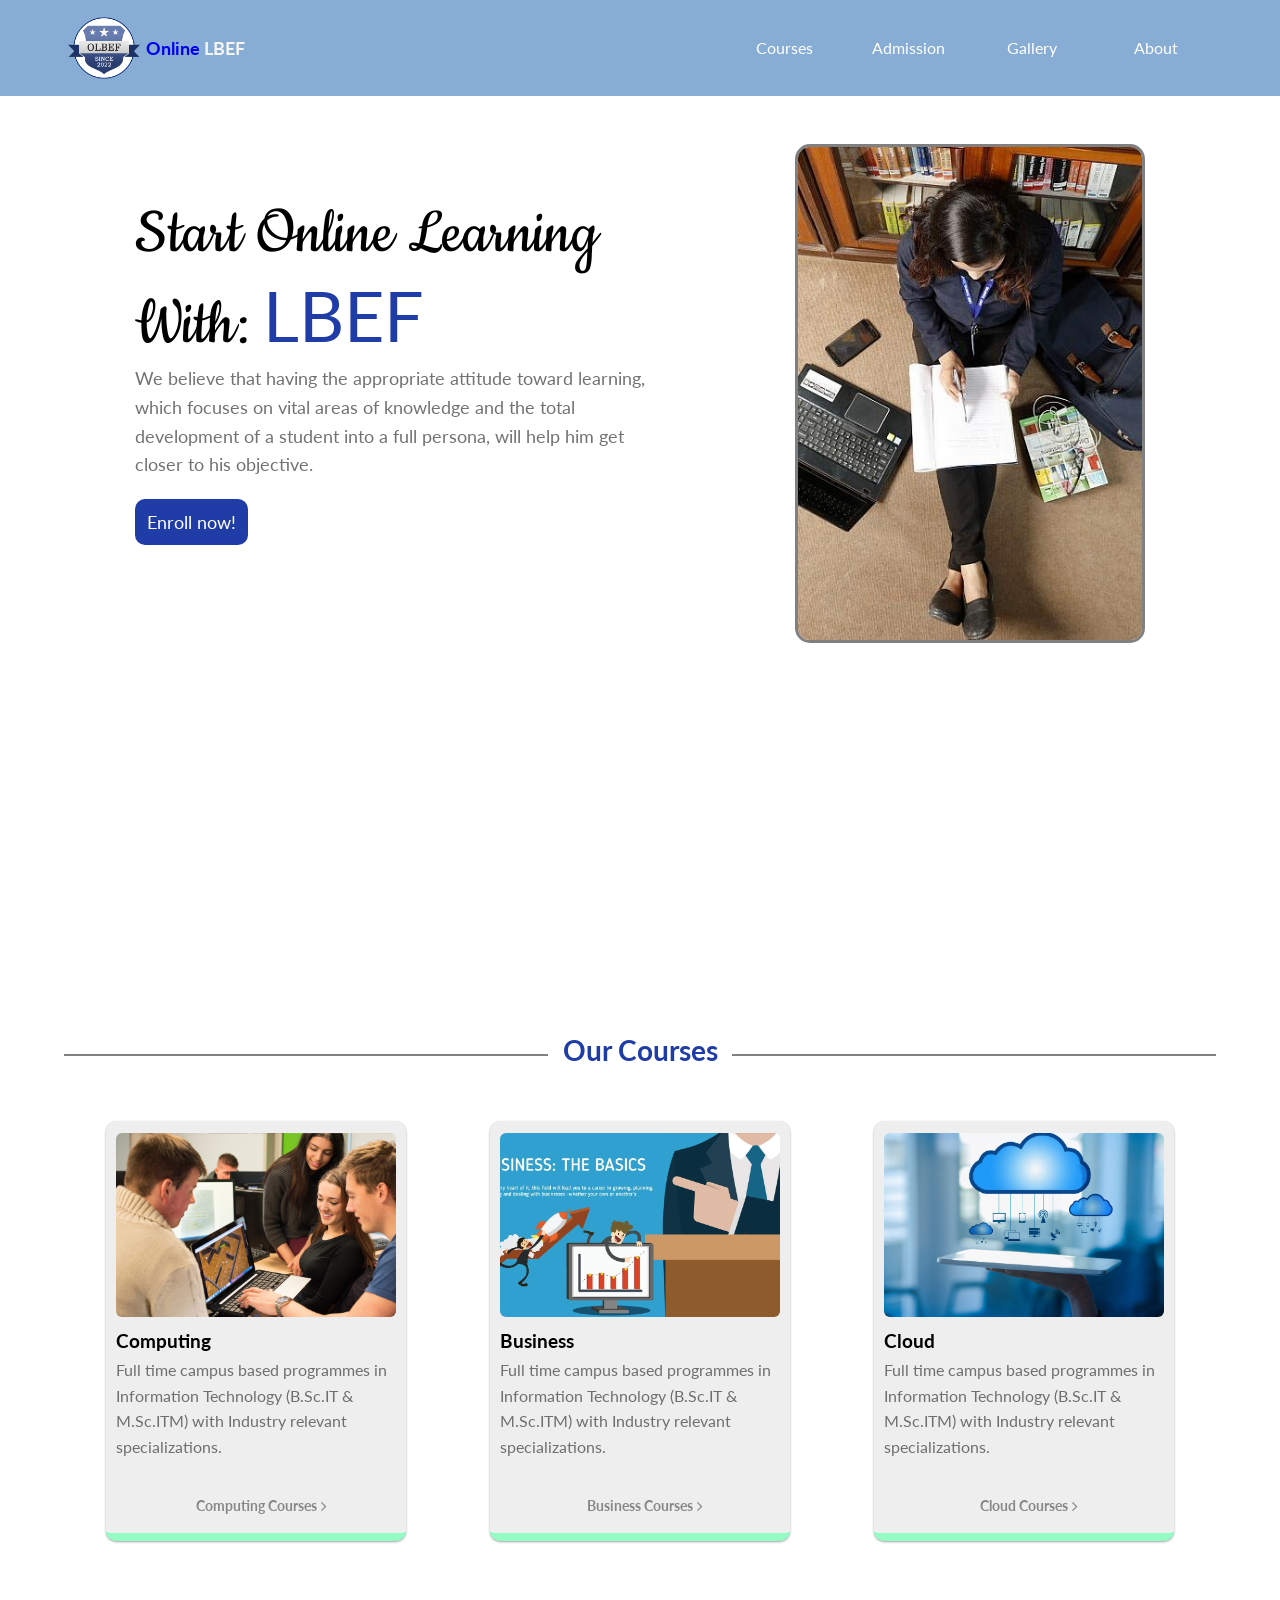
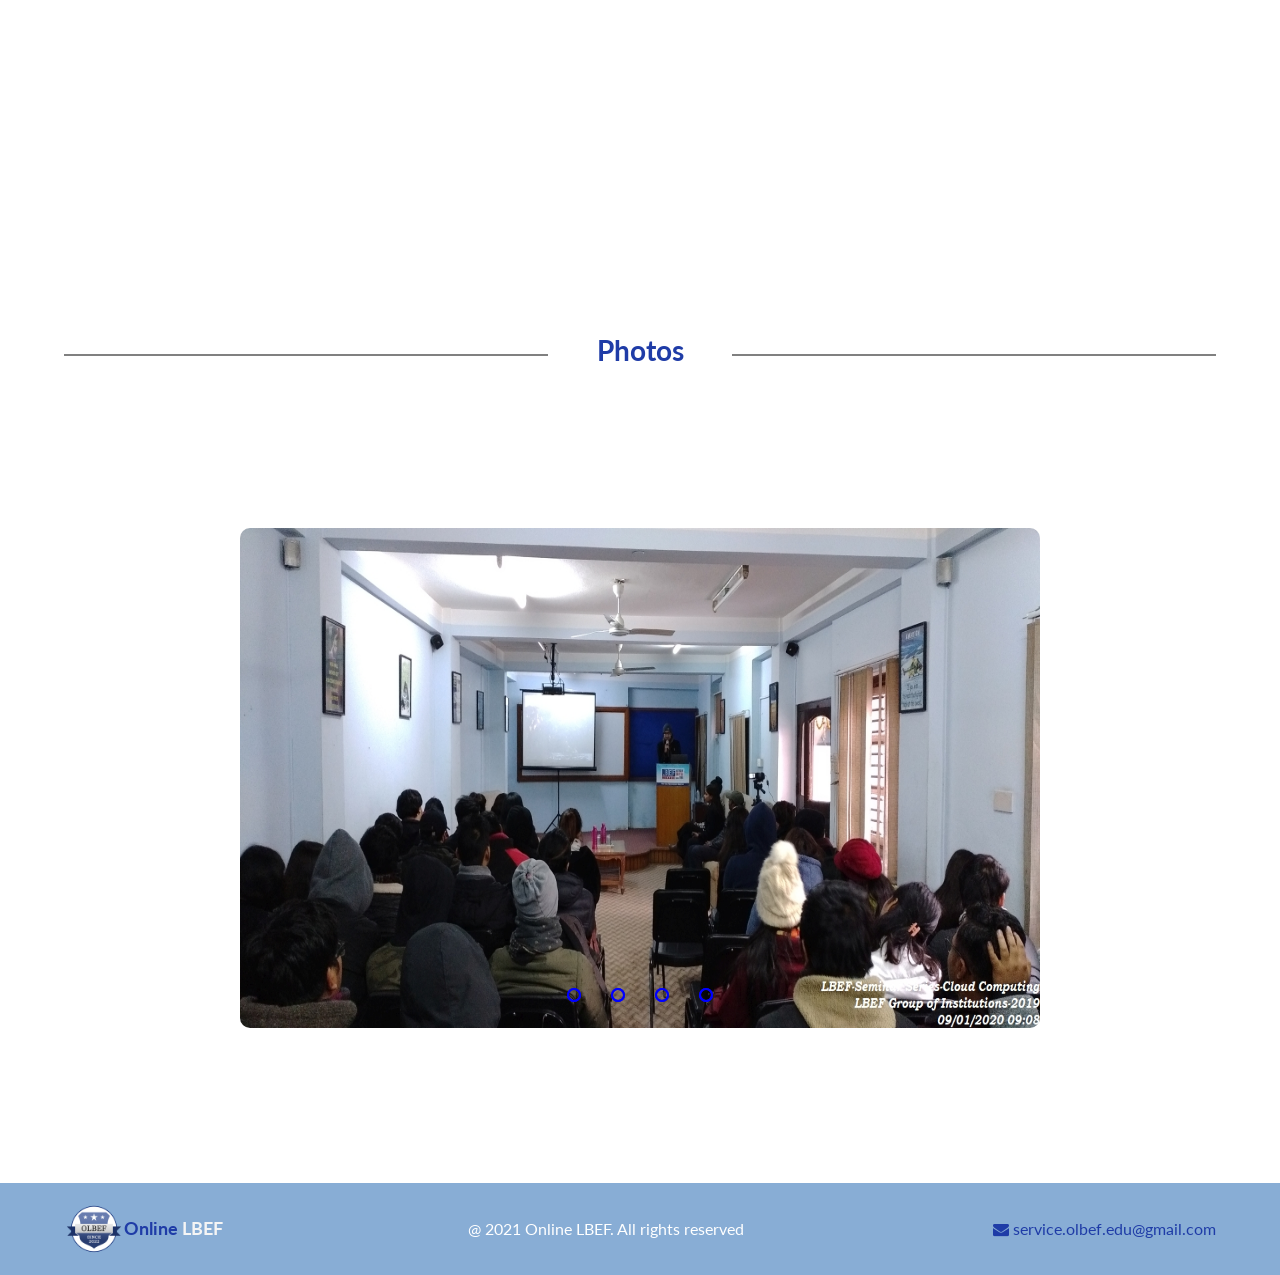
==== index.html @ a44ead9c "responsive added to gallery" ====
<!DOCTYPE html>
<html lang="en">
  <head>
    <meta charset="UTF-8" />
    <meta http-equiv="X-UA-Compatible" content="IE=edge" />
    <meta name="viewport" content="width=device-width, initial-scale=1.0" />
    <title>Online Lord Buddha Education Foundation</title>
    <link rel="stylesheet" href="./styles/Styles.css" type="text/css" />
    <link rel="stylesheet" href="./styles/section2.css" type="text/css" />
    <link rel="stylesheet" href="./styles/slider.css" type="text/css" />
    <link
      rel="stylesheet"
      href="https://cdnjs.cloudflare.com/ajax/libs/font-awesome/4.7.0/css/font-awesome.min.css"
    />
  </head>
  <body>
    <header>
      <nav>
        <a href="./index.html">
          <div class="logo-container">
            <img
              src="./assets/images/logo.png"
              height="80px"
              width="80px"
              alt="logo"
            />
            <h1>Online <span class="logo-text">LBEF</span></h1>
          </div>
        </a>
        <input type="checkbox" id="ham" class="toogle-nav" />
        <ul class="menu">
          <li>
            <a href="#">Courses</a>
            <ul class="submenu">
              <li><a href="./courses/bbm.html">BA (Hons)</a></li>
              <li><a href="./courses/computing.html">Cloud Computing</a></li>
              <li><a href="./courses/core.html">Core IT</a></li>
              <li><a href="./courses/netcomputing.html">Networking</a></li>
            </ul>
          </li>
          <li>
            <a href="#">Admission</a>
            <ul class="submenu">
              <li><a href="./admission/inquary_form.html">Inquiry</a></li>
              <li>
                <a href="./admission/scholership_form.html">Scholarships</a>
              </li>
              <li>
                <a href="./admission/admission_procedure.html"
                  >Admission procedure</a
                >
              </li>
            </ul>
          </li>
          <li>
            <a href="#">Gallery</a>
          </li>
          <li>
            <a href="#">About</a>
            <ul class="submenu">
              <li><a href="#">kei hunxa</a></li>
              <li><a href="#">kei hunxa</a></li>
              <li><a href="#">kei hunxa</a></li>
            </ul>
          </li>
        </ul>
        <label for="ham" class="nav-btn"><span></span></label>
      </nav>
    </header>
    <main>
      <section class="first-section">
        <div class="box-1">
          <span class="main-text top-margin">Start Online Learning</span>
          <span class="main-text"
            >With: <span class="colored-text">LBEF</span></span
          >
          <div>
            <span class="joinus-text">
              We believe that having the appropriate attitude toward learning,
              which focuses on vital areas of knowledge and the total
              development of a student into a full persona, will help him get
              closer to his objective.
            </span>
          </div>
          <div class="top-margin">
            <button class="btn">
              <span class="btn-text">Enroll now!</span>
            </button>
          </div>
        </div>
        <div class="landing-pic-container">
          <img class="landing-image" src="./assets/images/langingPic.png" />
        </div>
      </section>
      <section>
        <h1 class="heading-text">Our Courses</h1>
        <div class="course-container">
          <div class="course-card">
            <div class="computing"></div>
            <div style="padding-left: 10px">
              <h3 class="card-title">Computing</h3>
              <span class="card-desc">
                Full time campus based programmes in Information Technology
                (B.Sc.IT & M.Sc.ITM) with Industry relevant specializations.
              </span>
              <a href="#">
                <div class="card-footer">
                  <h5 class="card-footer-title">Computing Courses</h5>
                  <i class="fa fa-angle-right card-icon"></i>
                </div>
              </a>
            </div>
          </div>
          <div class="course-card">
            <div class="business"></div>
            <div style="padding-left: 10px">
              <h3 class="card-title">Business</h3>
              <span class="card-desc">
                Full time campus based programmes in Information Technology
                (B.Sc.IT & M.Sc.ITM) with Industry relevant specializations.
              </span>
              <a href="#">
                <div class="card-footer">
                  <h5 class="card-footer-title">Business Courses</h5>
                  <i class="fa fa-angle-right card-icon"></i>
                </div>
              </a>
            </div>
          </div>
          <div class="course-card">
            <div class="cloud"></div>
            <div style="padding-left: 10px">
              <h3 class="card-title">Cloud</h3>
              <span class="card-desc">
                Full time campus based programmes in Information Technology
                (B.Sc.IT & M.Sc.ITM) with Industry relevant specializations.
              </span>
              <a href="#">
                <div class="card-footer">
                  <h5 class="card-footer-title">Cloud Courses</h5>
                  <i class="fa fa-angle-right card-icon"></i>
                </div>
              </a>
            </div>
          </div>
        </div>
      </section>
      <div>
        <div style="width: 90%; margin: 0 auto;">
          <h1 class="heading-text">Photos</h1>
        </div>
        <div class="sec-slider">
          <div class="slider">
            <div class="slide">
              <input type="radio" class="radio-btn" id="radio1">
              <input type="radio" class="radio-btn" id="radio2">
              <input type="radio" class="radio-btn" id="radio3">
              <input type="radio" class="radio-btn" id="radio4">
              <div class="st first">
                <img src="./assets/slide_images/image1.jpg" alt="" />
              </div>
              <div class="st">
                <img src="./assets/slide_images/image2.jpg" alt="" />
              </div>
              <div class="st">
                <img src="./assets/slide_images/image3.jpg" alt="" />
              </div>
              <div class="st">
                <img src="./assets/slide_images/image4.jpg" alt="" />
              </div>
              <div class="nav-auto">
                <div class="a-b1"></div>
                <div class="a-b2"></div>
                <div class="a-b3"></div>
                <div class="a-b4"></div>
              </div>
            </div>
            <div class="nav-m">
              <label for="radio1" class="m-btn" ></label>
              <label for="radio2" class="m-btn" ></label>
              <label for="radio3" class="m-btn" ></label>
              <label for="radio4" class="m-btn" ></label>
            </div>
          </div>
        </div>

      </div>
        
    </main>
    <footer>
      <a href="./index.html">
        <div style="display: flex; align-items: center;">
          <img src="./assets/images/logo.png" class="footer-icon" />
          <h2 class="footer-title">Online <span class="logo-text">LBEF</span></h1>
        </div>
      </a>
        <div>@ 2021 Online LBEF. All rights reserved</div>
      <a href="mailto:service.olbef.edu@gmail.com">
        <div>
          <i class="fa fa-envelope card-icon"></i> service.olbef.edu@gmail.com
        </div>
      </a>
    </footer>
    <script src="./index.js" type="text/javascript">
    </script>
  </body>
</html>
---- styles/Styles.css ----
@import url("https://fonts.googleapis.com/css2?family=Lato&display=swap");
@font-face {
  font-family: "main";
  src: url("../assets/fonts/font3.ttf");
}

:root {
  --primary: #1f3ca7;
  --secondary: #09ff7d;
  --lightBlue: #88add5;
  --fullLightBlue: #b5c4d7;
}
* {
  box-sizing: border-box;
  margin: 0;
  padding: 0;
  font-family: Lato;
}
ul {
  list-style: none;
}

body {
  font-size: 1rem;
  line-height: 1.6;
}

header {
  background-color: var(--lightBlue);
  padding: 0.5rem 0;
  width: 100%;
}

nav {
  max-width: 90%;
  margin: 0 auto;
  display: flex;
  justify-content: space-between;
  align-items: center;
}

nav a {
  text-decoration: none;
}

.logo-container {
  display: flex;
  align-items: center;
}

.logo-container h1 {
  font-size: 18px;
  margin-left: 2px;
}

.logo-text {
  color: whitesmoke;
}

.menu > li,
.menu > a {
  display: inline-block;
}

.menu li {
  position: relative;
}

.menu a {
  text-decoration: none;
  color: white;
  display: block;
  padding: 10px 1rem;
  transition: background-color 0.8s ease;
  width: 120px;
  text-align: center;
}

.menu a:hover {
  background-color: var(--fullLightBlue);
  transition: all 0.8s ease;
  border-radius: 4px;
}

.submenu {
  position: absolute;
  width: 100%;
  left: 0;
  z-index: 999;
  background-color: var(--lightBlue);
  display: none;
  transition: all 3s ease;
}
.submenu a {
  text-align: left;
  width: 100%;
}

.menu li:hover > .submenu {
  display: block;
  animation: slideDown 0.4s ease;
}

@keyframes slideDown {
  0% {
    opacity: 0;
    transform: translateY(-100px);
  }
  50% {
    opacity: 0;
  }
  100% {
    opacity: 1;
    transform: translateY(0);
  }
}

@keyframes slideLeft {
  0% {
    opacity: 0;
    transform: translateX(100px);
  }
  50% {
    opacity: 0;
  }
  100% {
    opacity: 1;
    transform: translateX(0);
  }
}
.toogle-nav {
  display: none;
}
.nav-btn {
  display: none;
}
section {
  min-height: 100vh;
  width: 90%;
  margin: 0 auto;
}

.landing-image {
  width: 350px;
  margin-top: 3rem;
  border-radius: 15px;
  border: 3px solid gray;
}

.btn-text {
  font-size: 18px;
}

.btn {
  padding: 12px;
  border-radius: 10px;
  border: none;
  background-color: #1f3ca7;
  color: white;
  cursor: pointer;
  transition: background-color 0.4s ease;
}
.btn:hover {
  background-color: var(--secondary);
  transition: background-color 0.8s ease;
  color: #f3f3f3;
}

.first-section {
  display: flex;
  flex: 1;
  flex-direction: row;
  justify-content: space-around;
}

.main-text {
  color: black;
  font-size: 70px;
  font-family: main;
  line-height: initial;
}

.top-margin {
  margin-top: 20px;
}

.box-1 {
  display: flex;
  flex-direction: column;
  padding-top: 5rem;
  width: 45%;
}

.colored-text {
  color: var(--primary);
}

.joinus-text {
  color: #727272;
  font-size: 18px;
}

@media screen and (max-width: 830px) {
  footer {
    display: flex;
    flex-direction: column;
  }
  .landing-image {
    width: 250px;
  }
  .landing-pic-container {
    display: flex;
    justify-content: center;
    align-items: center;
    flex-wrap: wrap;
  }
  .colored-text {
    font-size: 14px;
  }
  .joinus-text {
    font-size: 14px;
  }
  .box-1 {
    width: 100%;
    padding-top: 0px;
  }
  .first-section {
    display: block;
  }
  .main-text {
    font-size: 40px;
  }
  nav {
    margin-left: 20px;
  }
  .menu {
    position: absolute;
    right: 0;
    top: 12%;
    background-color: var(--lightBlue);
    transform: scale(1, 0);
    transition: transform 400ms ease-in-out;
    transform-origin: top;
  }

  .menu > li,
  .menu > a {
    display: block;
  }

  .menu li {
    position: relative;
  }

  .menu a {
    text-decoration: none;
    color: white;
    display: block;
    padding: 10px 1rem;
    transition: background-color 0.8s ease;
    width: 120px;
    text-align: center;
    opacity: 0;
    transition: opacity 150ms ease-in-out;
  }

  .menu a:hover {
    background-color: var(--fullLightBlue);
    transition: all 0.8s ease;
    border-radius: 4px;
  }

  .submenu {
    position: absolute;
    width: 100%;
    left: -120px;
    top: 0;
    background-color: var(--lightBlue);
    display: none;
    transition: all 3s ease;
  }
  .submenu a {
    text-align: left;
    width: 100%;
  }

  .menu li:hover > .submenu {
    display: block;
    animation: slideLeft 0.4s ease;
  }
  .toogle-nav {
    display: none;
  }
  .toogle-nav:checked ~ .menu {
    transform: scale(1, 1);
  }
  .toogle-nav:checked ~ .menu a {
    opacity: 1;
    transition: opacity 250ms ease-in-out 250ms;
  }

  .nav-btn {
    height: 40px;
    width: 35px;
    display: flex;
    justify-content: center;
    align-items: center;
    cursor: pointer;
  }

  .nav-btn span,
  .nav-btn span::after,
  .nav-btn span::before {
    display: block;
    height: 3px;
    width: 35px;
    background-color: white;
    position: relative;
    transition: all 0.5s ease-in-out;
  }

  .nav-btn span::before {
    content: "";
    position: absolute;
    bottom: 10px;
  }

  .nav-btn span::after {
    content: "";
    position: absolute;
    top: 10px;
  }

  .toogle-nav:checked ~ .nav-btn span {
    background: transparent;
  }

  .toogle-nav:checked ~ .nav-btn span::before {
    transform: rotate(45deg);
    bottom: 0px;
    transition: all 0.5s ease-in-out;
  }

  .toogle-nav:checked ~ .nav-btn span::after {
    top: 0px;
    transform: rotate(-45deg);
    transition: all 0.5s ease-in-out;
  }
}

@media screen and (max-width: 750px) {
  .landing-image {
    width: 170px;
  }
}

.heading-text {
  text-align: center;
  padding-top: 2rem;
  position: relative;
  color: var(--primary);
  font-size: 28px;
}

.heading-text::before {
  content: "";
  width: 42%;
  height: 2px;
  background-color: gray;
  display: block;
  position: absolute;
  left: 0;
  bottom: 17px;
}
.heading-text::after {
  content: "";
  width: 42%;
  height: 2px;
  background-color: gray;
  display: block;
  position: absolute;
  right: 0;
  bottom: 17px;
}

@media screen and (max-width: 1200px) {
  .heading-text::before {
    width: 40%;
  }
  .heading-text::after {
    width: 40%;
  }
}

@media screen and (max-width: 950px) {
  .heading-text::before {
    width: 38%;
  }
  .heading-text::after {
    width: 38%;
  }
}

@media screen and (max-width: 820px) {
  .heading-text::before {
    width: 35%;
  }
  .heading-text::after {
    width: 35%;
  }
}

@media screen and (max-width: 650px) {
  .heading-text::before {
    width: 30%;
  }
  .heading-text::after {
    width: 30%;
  }
}

@media screen and (max-width: 450px) {
  .heading-text::before {
    width: 26%;
  }
  .heading-text::after {
    width: 26%;
  }
}

@media screen and (max-width: 400px) {
  .heading-text::before {
    width: 20%;
  }
  .heading-text::after {
    width: 20%;
  }
}

footer {
  padding-top: 1rem;
  padding-bottom: 1rem;
  background-color: var(--lightBlue);
  display: flex;
  padding-left: 4rem;
  padding-right: 4rem;
  flex: 1;
  flex-direction: row;
  justify-content: space-between;
  align-items: center;
  color: white;
}

footer a {
  text-decoration: none;
  color: var(--primary);
}

.footer-icon {
  height: 60px;
  width: 60px;
}

.footer-title {
  font-size: 18px;
  color: var(--primary);
}

@media screen and (max-width: 870px) {
  footer {
    padding-top: 1rem;
    padding-bottom: 1rem;
    background-color: var(--lightBlue);
    display: flex;
    padding-left: 4rem;
    padding-right: 4rem;
    flex: 1;
    flex-direction: column;
    justify-content: space-between;
    align-items: center;
    color: white;
    font-size: 14px;
  }
}

@media screen and (max-width: 400px) {
  footer {
    font-size: 12px;
  }
}
---- styles/section2.css ----
.course-card {
  margin-bottom: 2rem;
  width: 300px;
  height: 420px;
  background-color: #eeeeee;
  border-radius: 10px;
  box-shadow: 0 1px 3px rgba(0, 0, 0, 0.12), 0 1px 2px rgba(0, 0, 0, 0.24);
  transition: all 0.3s cubic-bezier(0.25, 0.8, 0.25, 1);
  border-bottom: 8px solid #96fcc6;
  padding-top: 2px;
}

.course-card:hover {
  box-shadow: 0 14px 28px rgba(0, 0, 0, 0.25), 0 10px 10px rgba(0, 0, 0, 0.22);
  border-bottom: 8px solid var(--secondary);
}

.course-container {
  margin-top: 3rem;
  display: flex;
  flex-direction: row;
  justify-content: space-around;
}

@media screen and (max-width: 1050px) {
  .course-container {
    flex-direction: column;
    justify-content: center;
    align-items: center;
  }
}

.computing {
  background-image: url("../assets/images/computing.jpg");
  height: 45%;
  background-position: center;
  background-size: cover;
  margin: 10px;
  border-radius: 6px;
}

.business {
  background-image: url("../assets/images/business.jpg");
  height: 45%;
  background-position: center;
  background-size: cover;
  margin: 10px;
  border-radius: 6px;
}

.cloud {
  background-image: url("../assets/images/cloud.jpg");
  height: 45%;
  background-position: center;
  background-size: cover;
  margin: 10px;
  border-radius: 6px;
}

.card-title {
  color: black;
}

.card-desc {
  color: #6f6f6f;
}

.card-footer {
  display: flex;
  margin-top: 35px;
  align-items: center;
  justify-content: center;
}

.card-footer-title {
  font-size: 14px;
}

.course-card a {
  text-decoration: none;
  color: #888888;
}
.course-card a:hover {
  color: var(--primary);
}

.card-icon {
  margin-left: 4px;
  font-size: 18px;
}
---- styles/slider.css ----
.sec-slider {
  margin: 0;
  padding: 0;
  height: 90vh;
  display: flex;
  justify-content: center;
  align-items: center;
}

.slider {
  width: 800px;
  height: 500px;
  border-radius: 10px;
  overflow: hidden;
}

.slide {
  width: 500%;
  height: 500px;
  display: flex;
}

.slide input {
  display: none;
}

.st {
  width: 20%;
  transition: 2s;
}

.st img {
  width: 800px;
  height: 500px;
}

.nav-m {
  position: absolute;
  width: 800px;
  margin-top: -40px;
  justify-content: center;
  display: flex;
}

.m-btn {
  border: 2px solid blue;
  padding: 5px;
  border-radius: 10px;
  cursor: pointer;
  transition: 1s;
}

.m-btn:not(:last-child) {
  margin-right: 30px;
}

.m-btn:hover {
  background-color: blue;
}

#radio1:checked ~ .first {
  margin-left: 0;
}

#radio2:checked ~ .first {
  margin-left: -20%;
}
#radio3:checked ~ .first {
  margin-left: -40%;
}
#radio4:checked ~ .first {
  margin-left: -60%;
}

.nav-auto {
  position: absolute;
  width: 800px;
  margin-top: 460px;
  display: flex;
  justify-content: center;
}

.nav-auto div {
  border: 2px solid blue;
  padding: 5px;
  border-radius: 10px;
  transition: 1s;
}

.nav-auto div:not(:last-child) {
  margin-right: 30px;
  justify-content: center;
}

#radio1:checked ~ .nav-auto .a-b1 {
  background-color: blue;
}

#radio2:checked ~ .nav-auto .a-b2 {
  background-color: blue;
}

#radio3:checked ~ .nav-auto .a-b3 {
  background-color: blue;
}

#radio4:checked ~ .nav-auto .a-b4 {
  background-color: blue;
}

@media screen and (max-width: 880px) {
  .sec-slider {
    margin: 0;
    padding: 0;
    height: 60vh;
    display: flex;
    justify-content: center;
    align-items: center;
  }
  .slider {
    width: 500px;
    height: 300px;
    border-radius: 10px;
    overflow: hidden;
  }

  .slide {
    width: 500%;
    height: 300px;
    display: flex;
  }

  .st img {
    width: 500px;
    height: 300px;
  }

  .nav-m {
    position: absolute;
    width: 500px;
    margin-top: -40px;
    justify-content: center;
    display: flex;
  }

  .nav-auto {
    position: absolute;
    width: 500px;
    margin-top: 260px;
    display: flex;
    justify-content: center;
  }

  .nav-auto div {
    border: 2px solid blue;
    padding: 5px;
    border-radius: 10px;
    transition: 1s;
  }
}

@media screen and (max-width: 600px) {
  .sec-slider {
    margin: 0;
    padding: 0;
    height: 50vh;
    display: flex;
    justify-content: center;
    align-items: center;
  }
  .slider {
    width: 300px;
    height: 200px;
    border-radius: 10px;
    overflow: hidden;
  }

  .slide {
    width: 500%;
    height: 20px;
    display: flex;
  }

  .st img {
    width: 300px;
    height: 200px;
  }

  .nav-m {
    position: absolute;
    width: 300px;
    margin-top: 140px;
    justify-content: center;
    display: flex;
  }

  .nav-auto {
    position: absolute;
    width: 300px;
    margin-top: 160px;
    display: flex;
    justify-content: center;
  }

  .nav-auto div {
    border: 2px solid blue;
    padding: 5px;
    border-radius: 10px;
    transition: 1s;
  }
}
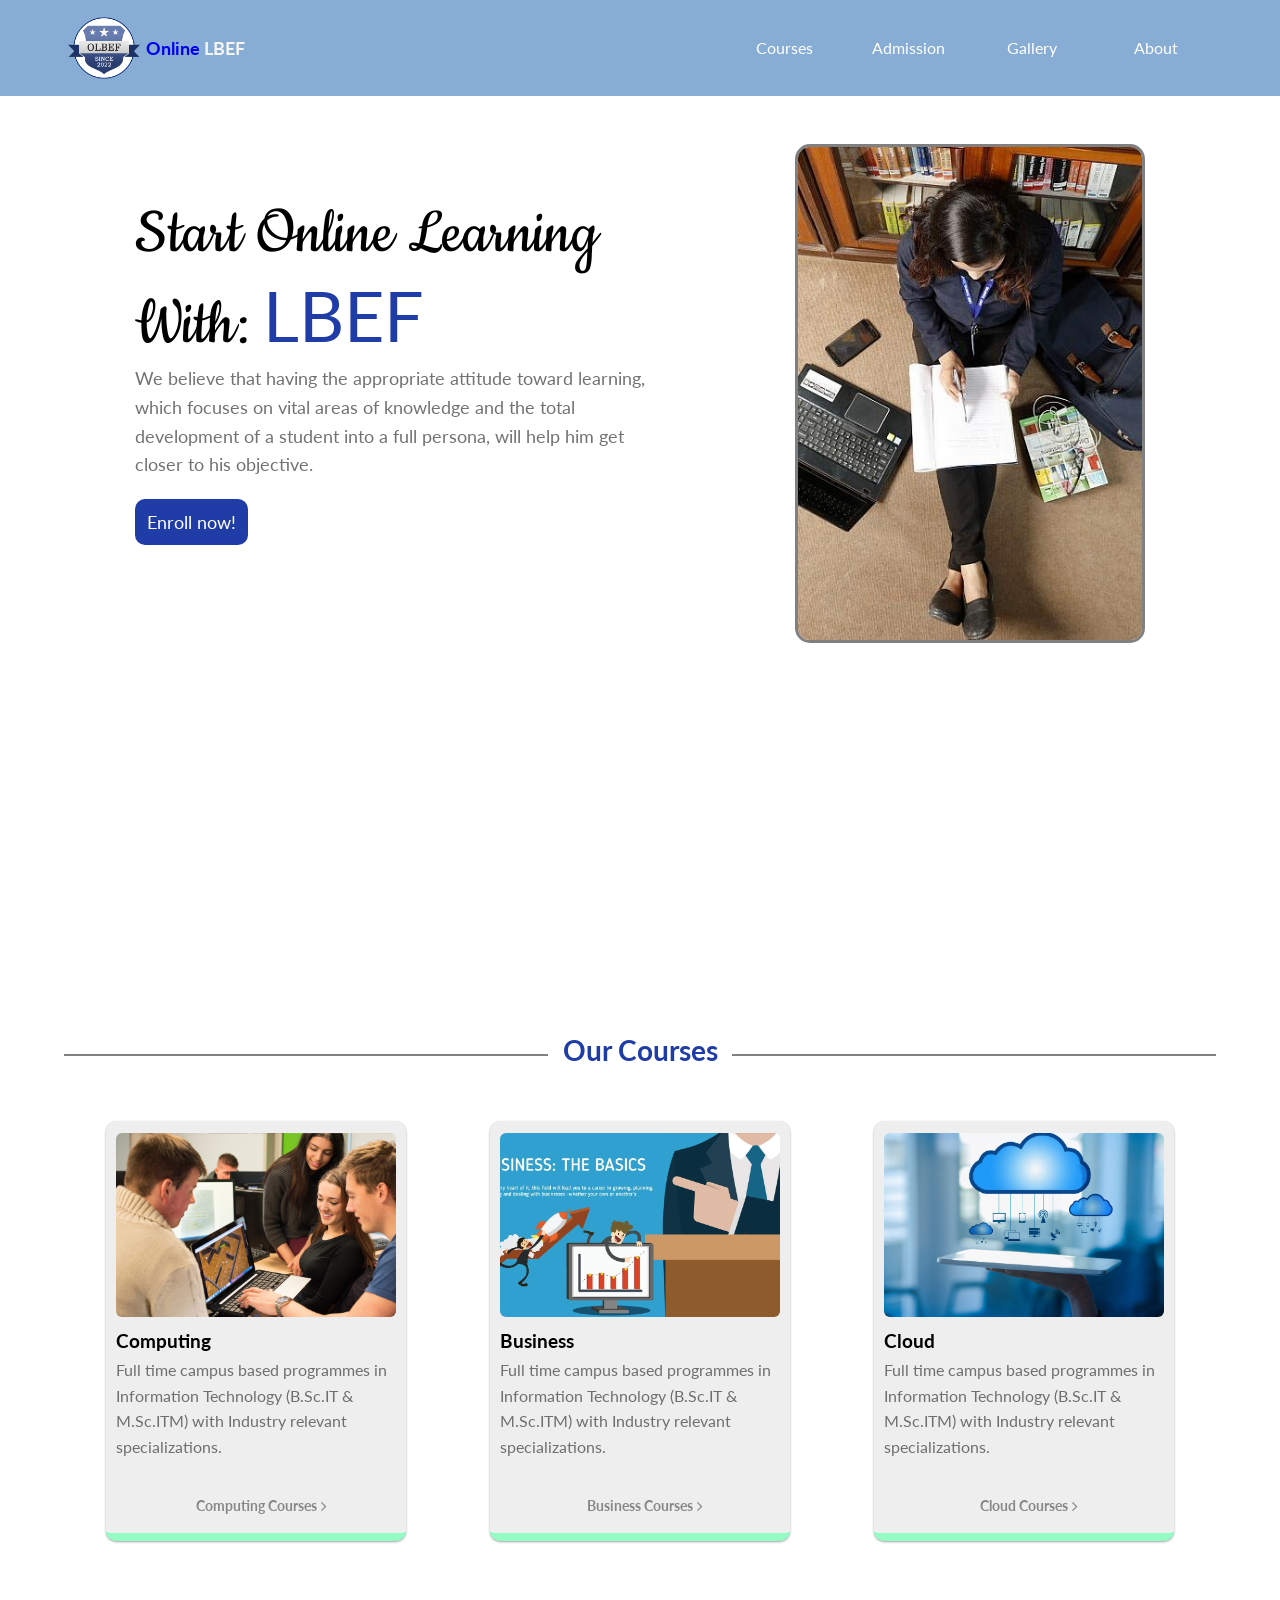
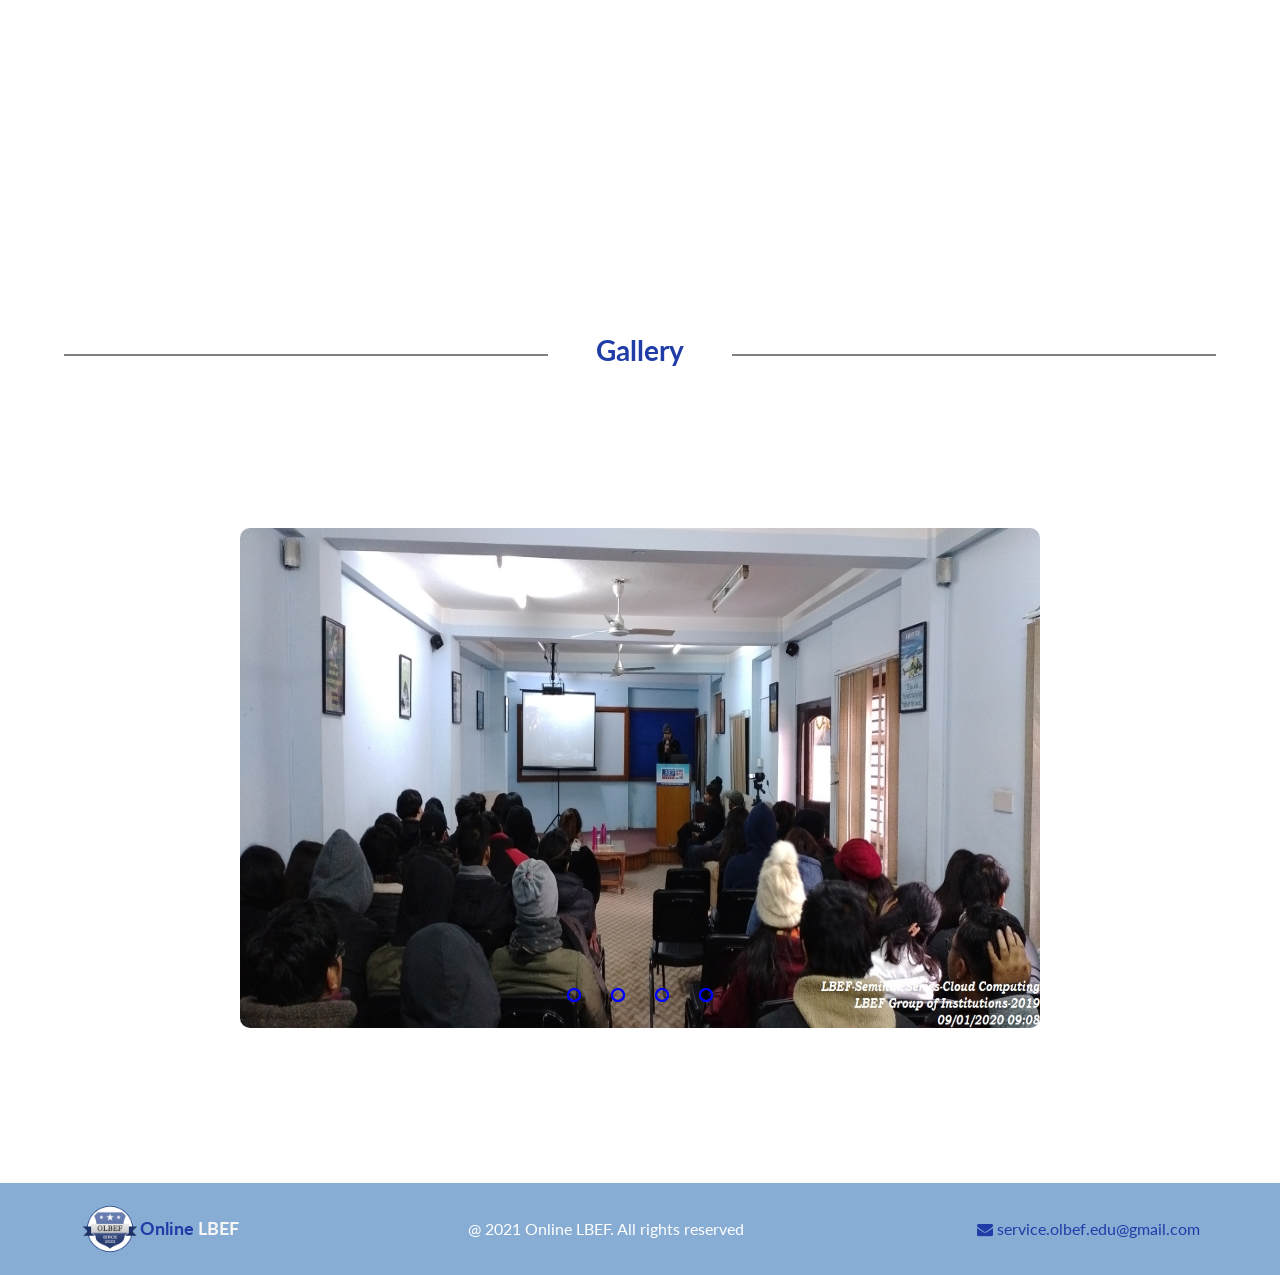
==== commit 8f127b5b: "scrolltop btn added" ====
--- a/index.html
+++ b/index.html
@@ -8,12 +8,18 @@
     <link rel="stylesheet" href="./styles/Styles.css" type="text/css" />
     <link rel="stylesheet" href="./styles/section2.css" type="text/css" />
     <link rel="stylesheet" href="./styles/slider.css" type="text/css" />
+    <script src="./index.js" type="text/javascript">
+    </script>
     <link
       rel="stylesheet"
       href="https://cdnjs.cloudflare.com/ajax/libs/font-awesome/4.7.0/css/font-awesome.min.css"
     />
   </head>
   <body>
+    <div  class="scroll-container">
+      <div class="scroll-box"></div>
+      <i class="fa fa-arrow-up scroll-icon"></i>
+    </div>
     <header>
       <nav>
         <a href="./index.html">
@@ -53,7 +59,7 @@
             </ul>
           </li>
           <li>
-            <a href="#">Gallery</a>
+            <a href="#gallery">Gallery</a>
           </li>
           <li>
             <a href="#">About</a>
@@ -146,8 +152,8 @@
         </div>
       </section>
       <div>
-        <div style="width: 90%; margin: 0 auto;">
-          <h1 class="heading-text">Photos</h1>
+        <div id="gallery" style="width: 90%; margin: 0 auto;">
+          <h1 class="heading-text">Gallery</h1>
         </div>
         <div class="sec-slider">
           <div class="slider">
@@ -201,7 +207,6 @@
         </div>
       </a>
     </footer>
-    <script src="./index.js" type="text/javascript">
-    </script>
+    
   </body>
 </html>
--- a/styles/Styles.css
+++ b/styles/Styles.css
@@ -15,6 +15,7 @@
   margin: 0;
   padding: 0;
   font-family: Lato;
+  scroll-behavior: smooth;
 }
 ul {
   list-style: none;
@@ -206,7 +207,8 @@
     flex-direction: column;
   }
   .landing-image {
-    width: 250px;
+    width: 300px;
+    height: 380px;
   }
   .landing-pic-container {
     display: flex;
@@ -223,6 +225,8 @@
   .box-1 {
     width: 100%;
     padding-top: 0px;
+    justify-content: center;
+    align-items: center;
   }
   .first-section {
     display: block;
@@ -350,7 +354,15 @@
 
 @media screen and (max-width: 750px) {
   .landing-image {
-    width: 170px;
+    width: 300px;
+    height: 340px;
+  }
+}
+
+@media screen and (max-width: 400px) {
+  .landing-image {
+    width: 280px;
+    height: 300px;
   }
 }
 
@@ -442,8 +454,8 @@
   padding-bottom: 1rem;
   background-color: var(--lightBlue);
   display: flex;
-  padding-left: 4rem;
-  padding-right: 4rem;
+  padding-left: 5rem;
+  padding-right: 5rem;
   flex: 1;
   flex-direction: row;
   justify-content: space-between;
@@ -488,3 +500,34 @@
     font-size: 12px;
   }
 }
+
+/*scrollup btn */
+.scroll-box {
+  position: fixed;
+  z-index: 888;
+  right: 40px;
+  bottom: 30px;
+  border: 0.1px solid blue;
+  border-radius: 4px;
+  background-color: #e6f3fb;
+  height: 35px;
+  width: 35px;
+  transition: transform 0.5s ease-in-out;
+}
+.scroll-container {
+  cursor: pointer;
+  display: block;
+}
+
+.scroll-container:hover .scroll-box {
+  transform: rotate(45deg);
+  transition: transform 0.5s ease-in-out;
+}
+
+.scroll-icon {
+  color: var(--primary);
+  position: fixed;
+  right: 50px;
+  bottom: 38px;
+  z-index: 999;
+}
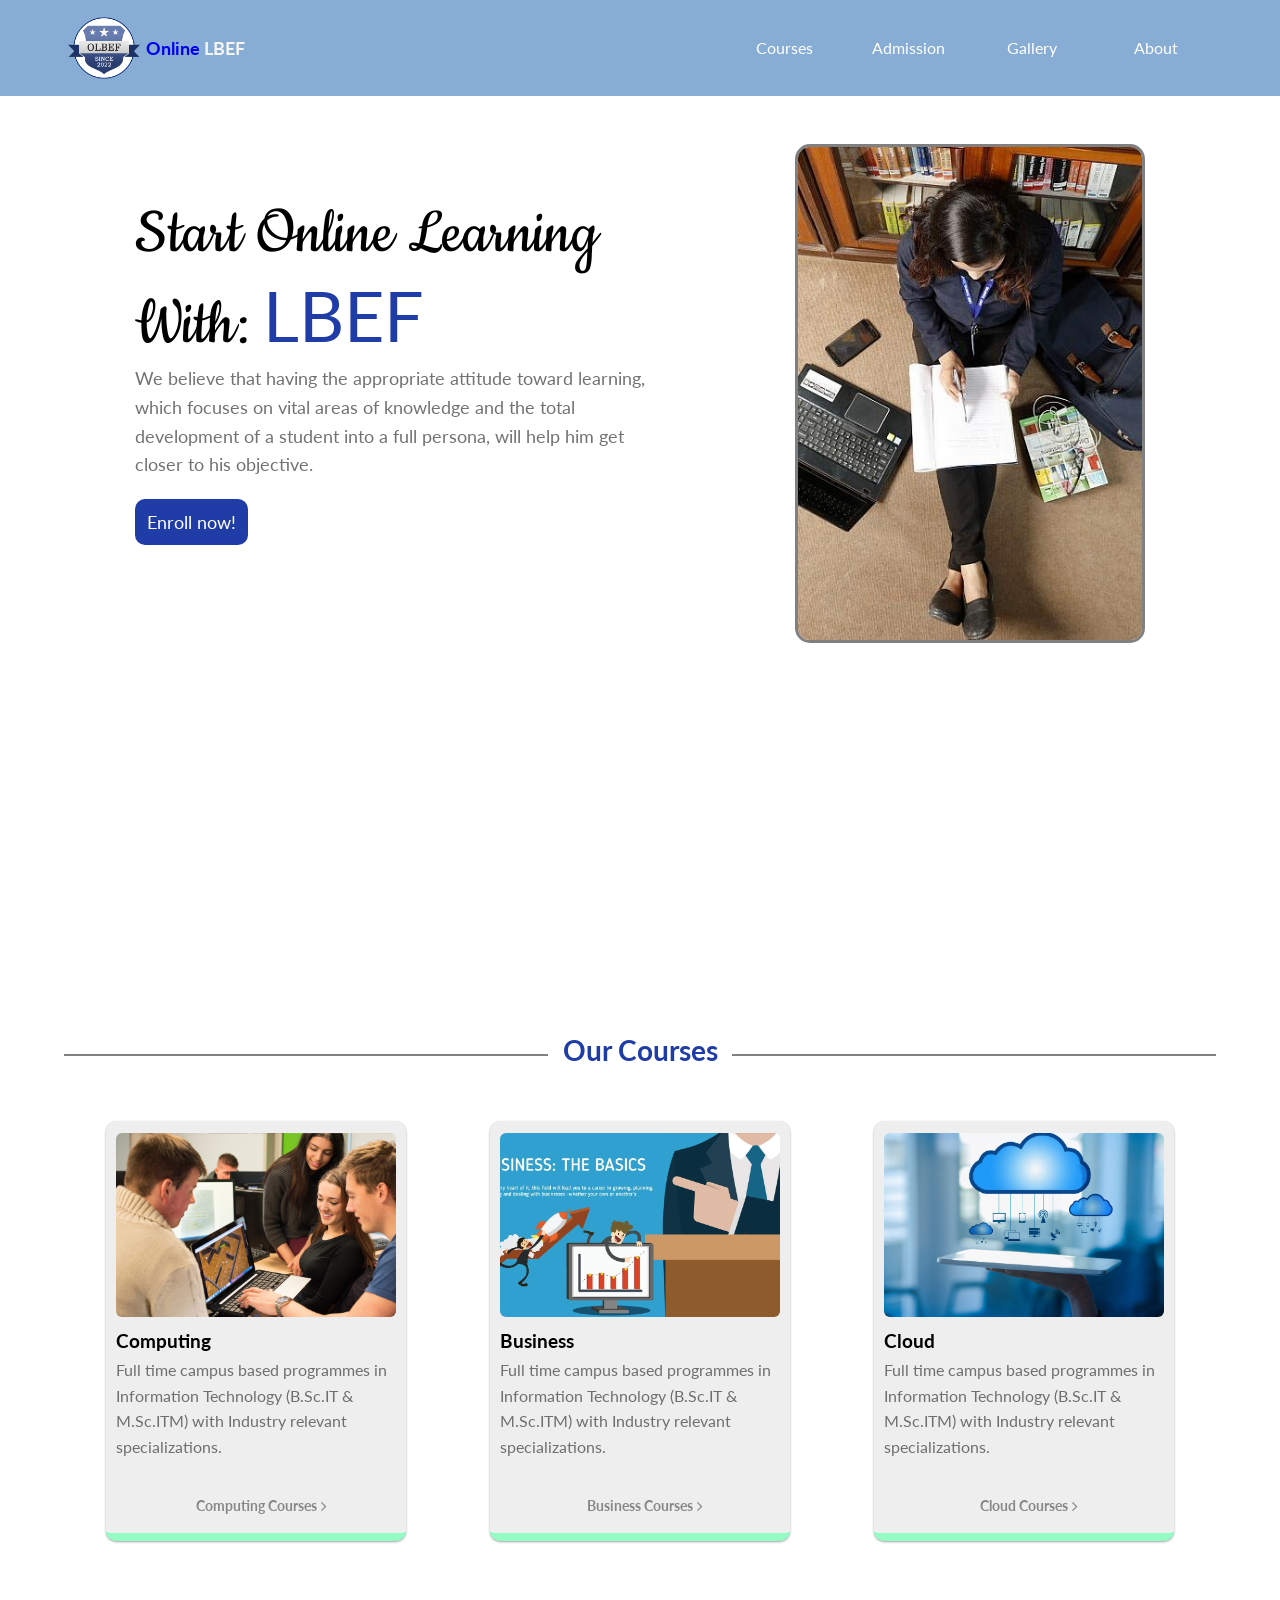
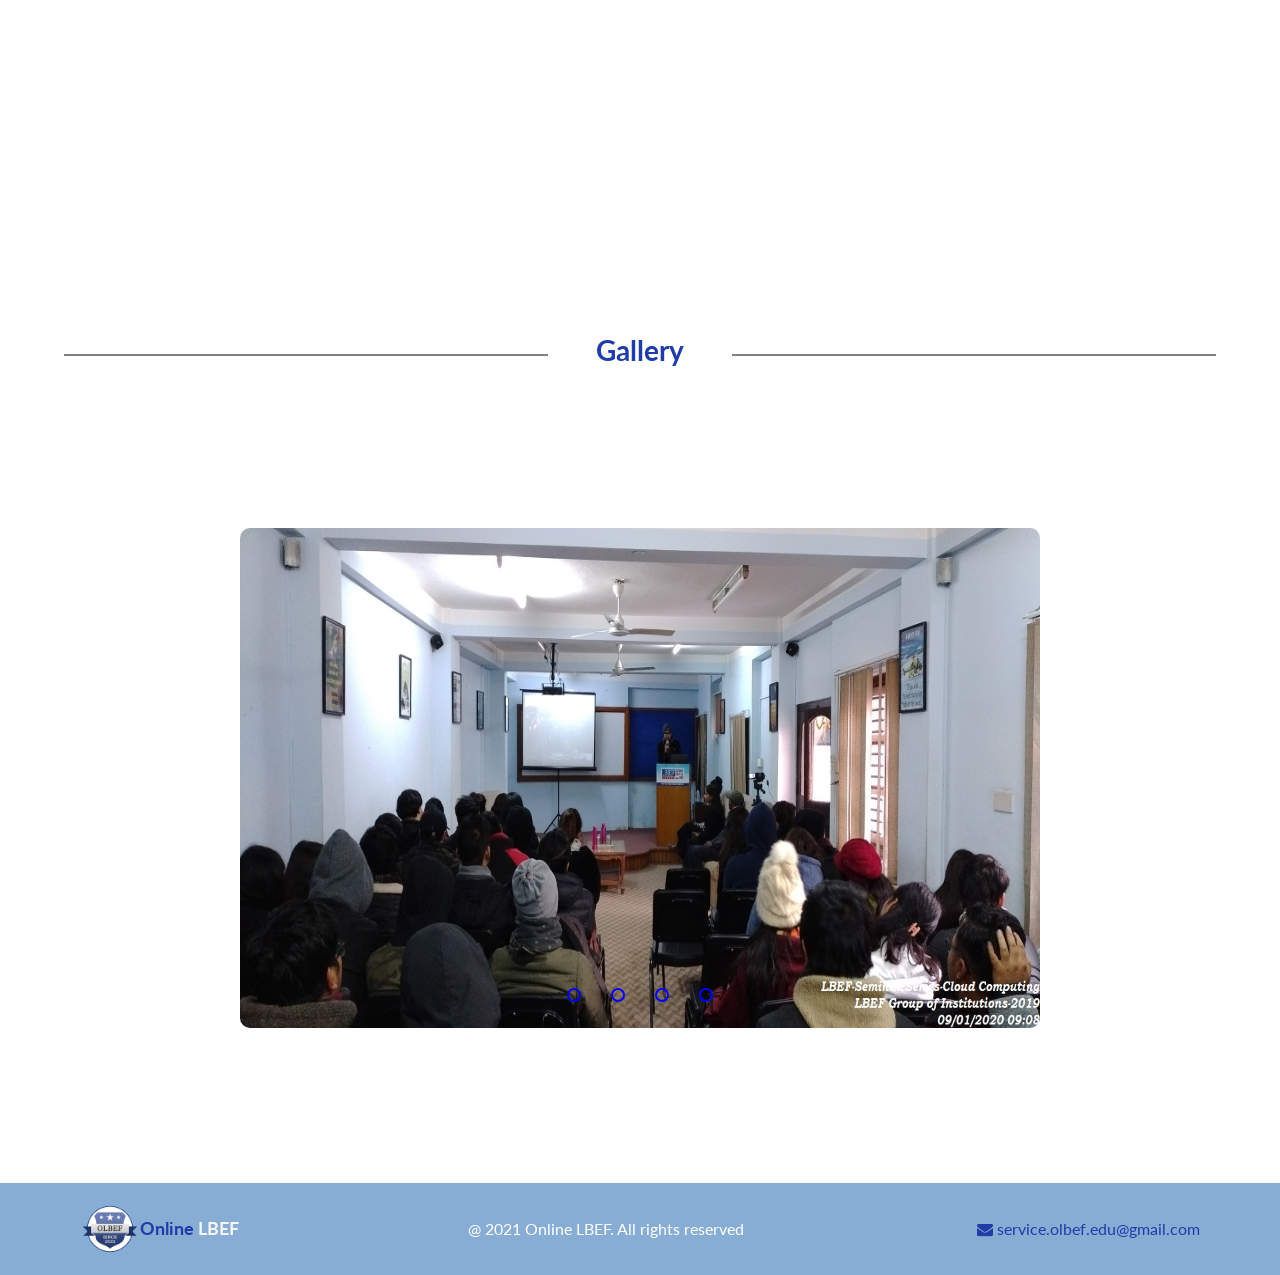
==== commit ce6cd454: "3 courses page added" ====
--- a/index.html
+++ b/index.html
@@ -16,7 +16,7 @@
     />
   </head>
   <body>
-    <div  class="scroll-container">
+    <div onclick="toTop();" class="scroll-container">
       <div class="scroll-box"></div>
       <i class="fa fa-arrow-up scroll-icon"></i>
     </div>
@@ -38,10 +38,9 @@
           <li>
             <a href="#">Courses</a>
             <ul class="submenu">
-              <li><a href="./courses/bbm.html">BA (Hons)</a></li>
-              <li><a href="./courses/computing.html">Cloud Computing</a></li>
-              <li><a href="./courses/core.html">Core IT</a></li>
-              <li><a href="./courses/netcomputing.html">Networking</a></li>
+              <li><a href="./courses/computing.html">Computing</a></li>
+              <li><a href="./courses/business.html">Business</a></li>
+              <li><a href="./courses/bhm.html">HM</a></li>
             </ul>
           </li>
           <li>
@@ -109,7 +108,7 @@
                 Full time campus based programmes in Information Technology
                 (B.Sc.IT & M.Sc.ITM) with Industry relevant specializations.
               </span>
-              <a href="#">
+              <a href="./courses/computing.html">
                 <div class="card-footer">
                   <h5 class="card-footer-title">Computing Courses</h5>
                   <i class="fa fa-angle-right card-icon"></i>
@@ -181,15 +180,8 @@
                 <div class="a-b4"></div>
               </div>
             </div>
-            <div class="nav-m">
-              <label for="radio1" class="m-btn" ></label>
-              <label for="radio2" class="m-btn" ></label>
-              <label for="radio3" class="m-btn" ></label>
-              <label for="radio4" class="m-btn" ></label>
-            </div>
-          </div>
-        </div>
-
+          </div>
+        </div>
       </div>
         
     </main>
--- a/styles/Styles.css
+++ b/styles/Styles.css
@@ -17,7 +17,7 @@
   font-family: Lato;
   scroll-behavior: smooth;
 }
-ul {
+nav ul {
   list-style: none;
 }
 
@@ -507,16 +507,16 @@
   z-index: 888;
   right: 40px;
   bottom: 30px;
-  border: 0.1px solid blue;
+  border: 0.1px solid var(--lightBlue);
   border-radius: 4px;
-  background-color: #e6f3fb;
+  background-color: #b8d7eb;
   height: 35px;
   width: 35px;
   transition: transform 0.5s ease-in-out;
 }
 .scroll-container {
   cursor: pointer;
-  display: block;
+  display: none;
 }
 
 .scroll-container:hover .scroll-box {
--- a/styles/slider.css
+++ b/styles/slider.css
@@ -32,14 +32,6 @@
 .st img {
   width: 800px;
   height: 500px;
-}
-
-.nav-m {
-  position: absolute;
-  width: 800px;
-  margin-top: -40px;
-  justify-content: center;
-  display: flex;
 }
 
 .m-btn {
@@ -135,14 +127,6 @@
     height: 300px;
   }
 
-  .nav-m {
-    position: absolute;
-    width: 500px;
-    margin-top: -40px;
-    justify-content: center;
-    display: flex;
-  }
-
   .nav-auto {
     position: absolute;
     width: 500px;
@@ -186,14 +170,6 @@
     height: 200px;
   }
 
-  .nav-m {
-    position: absolute;
-    width: 300px;
-    margin-top: 140px;
-    justify-content: center;
-    display: flex;
-  }
-
   .nav-auto {
     position: absolute;
     width: 300px;
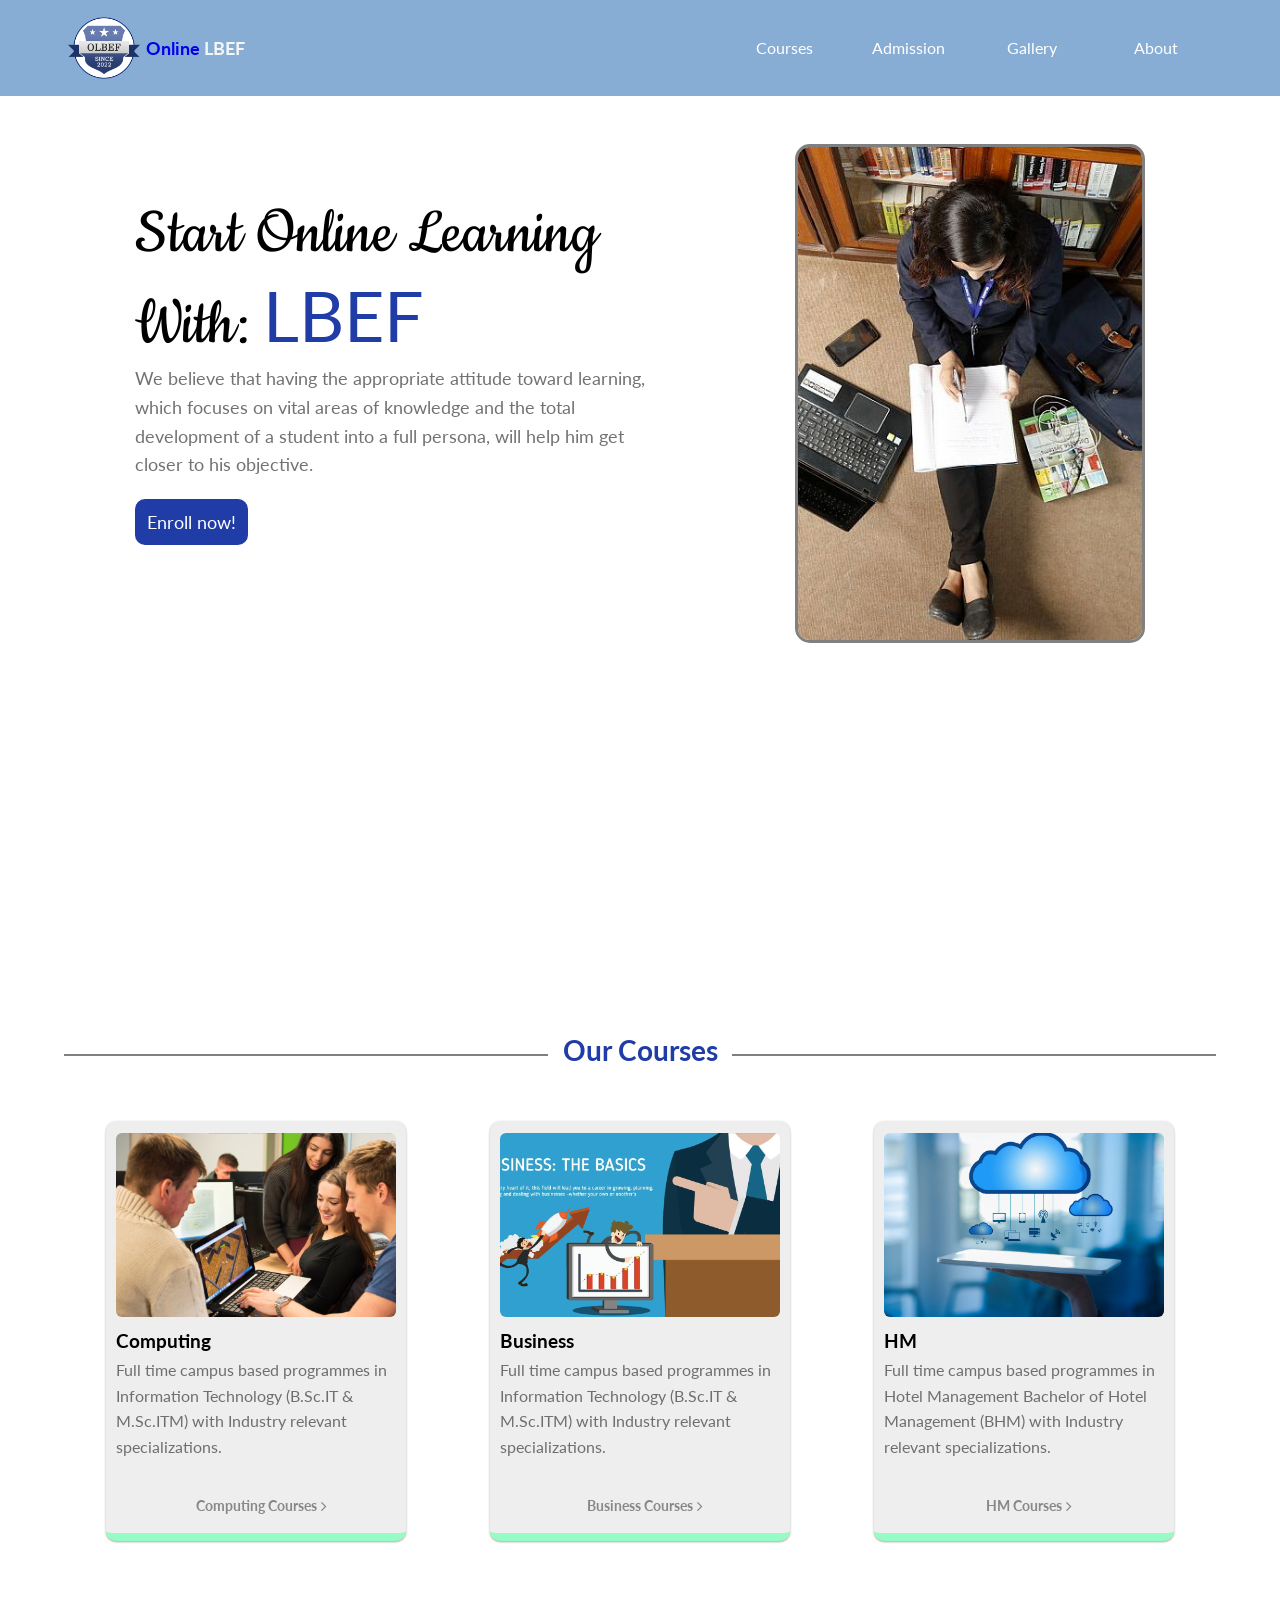
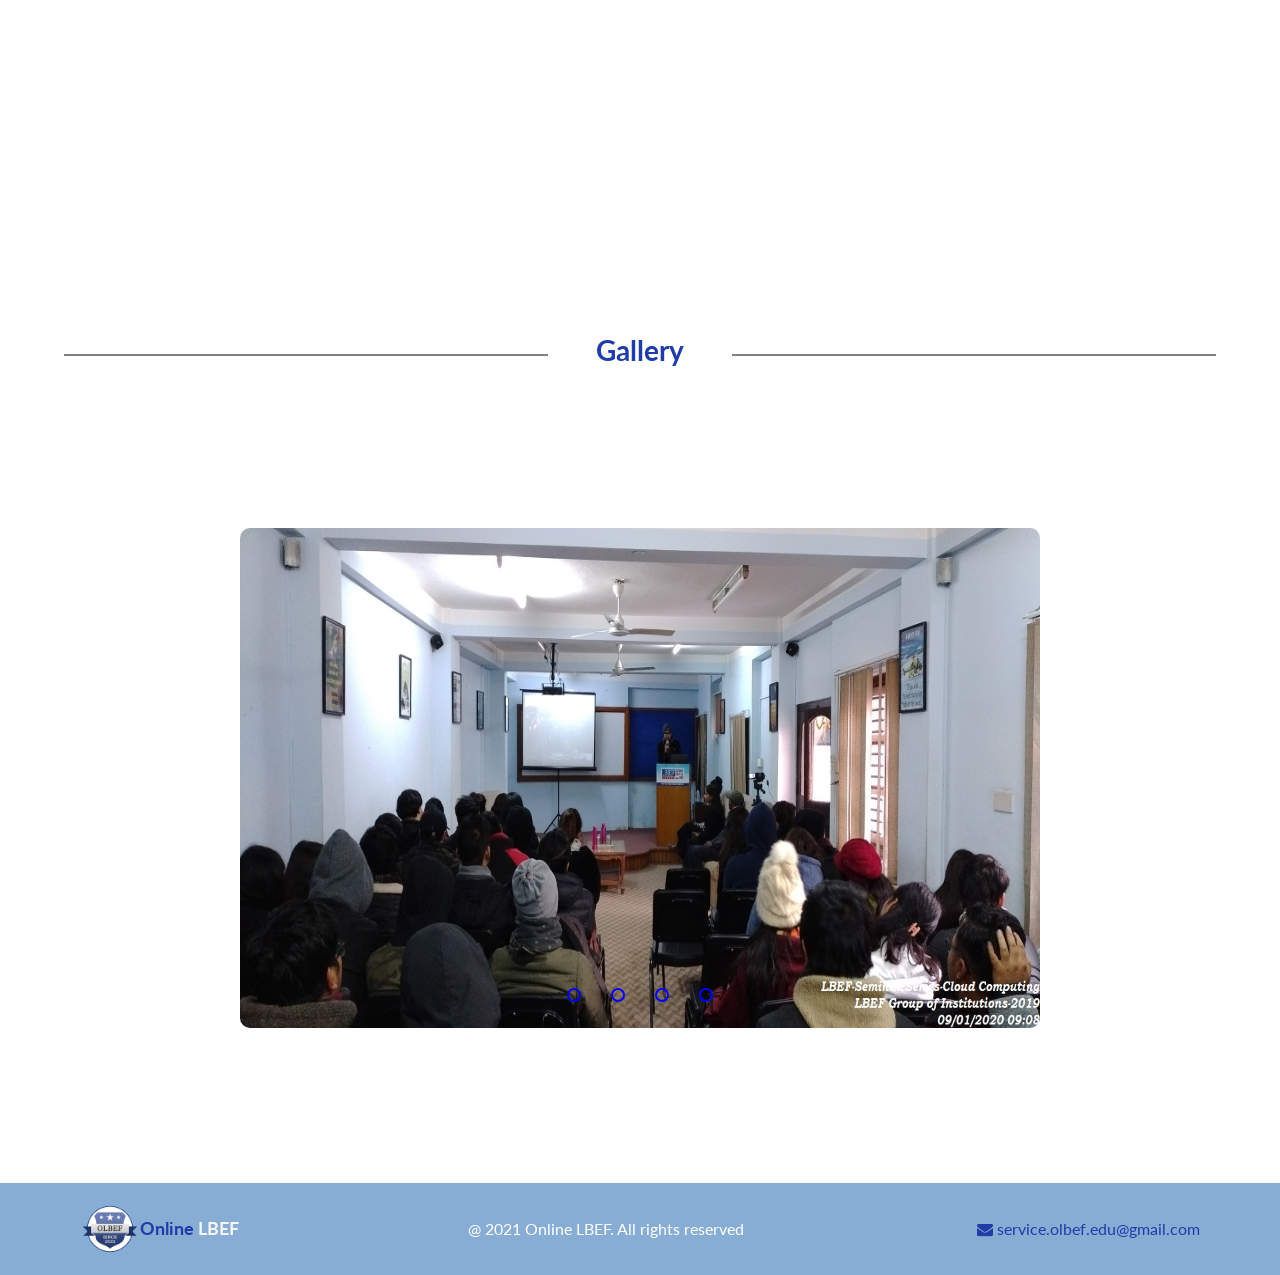
==== commit 77a53d8a: "fwd completed" ====
--- a/index.html
+++ b/index.html
@@ -46,10 +46,7 @@
           <li>
             <a href="#">Admission</a>
             <ul class="submenu">
-              <li><a href="./admission/inquary_form.html">Inquiry</a></li>
-              <li>
-                <a href="./admission/scholership_form.html">Scholarships</a>
-              </li>
+              <li><a href="./admission/inquiry.html">Inquiry</a></li>
               <li>
                 <a href="./admission/admission_procedure.html"
                   >Admission procedure</a
@@ -61,12 +58,7 @@
             <a href="#gallery">Gallery</a>
           </li>
           <li>
-            <a href="#">About</a>
-            <ul class="submenu">
-              <li><a href="#">kei hunxa</a></li>
-              <li><a href="#">kei hunxa</a></li>
-              <li><a href="#">kei hunxa</a></li>
-            </ul>
+            <a href="./about/about_us.html">About</a>
           </li>
         </ul>
         <label for="ham" class="nav-btn"><span></span></label>
@@ -124,7 +116,7 @@
                 Full time campus based programmes in Information Technology
                 (B.Sc.IT & M.Sc.ITM) with Industry relevant specializations.
               </span>
-              <a href="#">
+              <a href="./courses/business.html">
                 <div class="card-footer">
                   <h5 class="card-footer-title">Business Courses</h5>
                   <i class="fa fa-angle-right card-icon"></i>
@@ -135,14 +127,14 @@
           <div class="course-card">
             <div class="cloud"></div>
             <div style="padding-left: 10px">
-              <h3 class="card-title">Cloud</h3>
+              <h3 class="card-title">HM</h3>
               <span class="card-desc">
-                Full time campus based programmes in Information Technology
-                (B.Sc.IT & M.Sc.ITM) with Industry relevant specializations.
+                Full time campus based programmes in Hotel Management
+                Bachelor of Hotel Management (BHM) with Industry relevant specializations.
               </span>
-              <a href="#">
+              <a href="./courses/bhm.html">
                 <div class="card-footer">
-                  <h5 class="card-footer-title">Cloud Courses</h5>
+                  <h5 class="card-footer-title">HM Courses</h5>
                   <i class="fa fa-angle-right card-icon"></i>
                 </div>
               </a>
